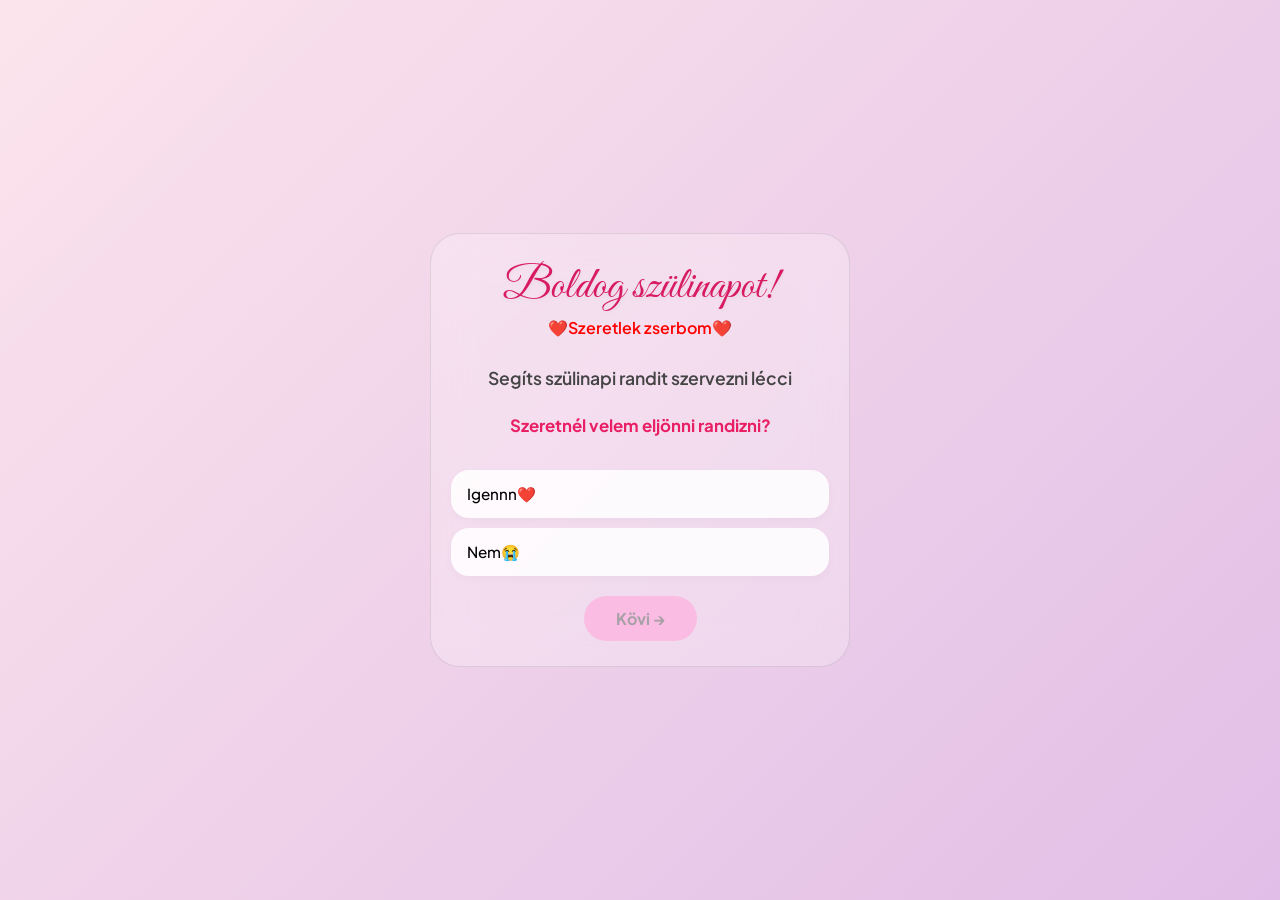
==== index.html @ 5a9b175c "Add files via upload" ====
<!DOCTYPE html>
<html lang="hu">
<head>
    <meta charset="UTF-8">
    <meta name="viewport" content="width=device-width, initial-scale=1.0">
    <title>Szülinapos bébinek</title>

    <link rel="stylesheet" href="style.css">

    
    <link rel="preconnect" href="https://fonts.googleapis.com">
    <link rel="preconnect" href="https://fonts.gstatic.com" crossorigin>
    <link href="https://fonts.googleapis.com/css2?family=Great+Vibes&family=Plus+Jakarta+Sans:wght@400;500;600;700&display=swap" rel="stylesheet">

</head>



<body>
    
    <video autoplay muted loop playsinline>
        <source src="hatter.mp4" type="video/mp4">
    </video>


    <div class="fo">

        <div class="hatter">
            <div>
                <h1 class="hb">Boldog szülinapot!</h1>
                <p class="love">❤️Szeretlek zserbom❤️</p>
            </div>

            <div class="kerdoiv">
                <h1>Segíts szülinapi randit szervezni lécci</h1>

                <h2 id="question"></h2>

                <div id="answers"></div>

                <button id="next-button" disabled>
                    Kövi ->
                </button>
            </div>
        </div>
    </div>


</body>

<script src="script.js"></script>
</html>
---- style.css ----
body {
    background: linear-gradient(135deg, #fce4ec, #e1bee7);
    min-height: 100vh;
    margin: 0;
    font-family: 'Plus Jakarta Sans', sans-serif;
    color: #1a1a1a;
}

video {
    position: fixed;
    top: 0;
    left: 0;
    width: 100%;
    height: 100%;
    object-fit: cover;
    z-index: -1;
}


.fo {
    min-height: 100vh;
    display: flex;
    align-items: center;
    justify-content: center;
    padding: 15px;
    box-sizing: border-box;
}


div.hatter {
    width: 90%;
    max-width: 420px;
    margin: auto;
    background: rgba(255, 255, 255, 0.25);
    backdrop-filter: blur(20px);
    -webkit-backdrop-filter: blur(20px);
    border: 1px solid rgba(36, 36, 36, 0.1);
    border-radius: 30px;
    padding: 25px 20px;

    box-sizing: border-box;
    text-align: center;
}


h1.hb {
    font-family: 'Great Vibes', cursive;
    font-size: 2.8rem;
    font-weight: 400;
    margin: 0;
    color: #d81b60;
    text-shadow: 0 2px 4px rgba(0,0,0,0.05);
}

p.love {
    font-family: 'Plus Jakarta Sans', sans-serif;
    font-weight: 600;
    font-size: 1rem;
    margin: 2px 0 18px 0;
    color: hsl(0, 100%, 50%);
}

div.kerdoiv {
    display: flex;
    flex-direction: column;
    align-items: center;
    justify-content: center;
    width: 100%;
}

div.kerdoiv h1 {
    font-size: 1.1rem;
    font-weight: 600;
    margin-bottom: 12px;
    color: #444444;
}

#question {
    font-size: 1.05rem;
    font-weight: 700;
    margin-bottom: 15px;
    color: #e91e63;
    min-height: 40px;
}


#answers {
    width: 100%;
    display: flex;
    flex-direction: column;
    gap: 10px;
    margin-bottom: 20px;
}

button.answer {
    width: 100%;
    padding: 14px 16px;
    background-color: rgba(255, 255, 255, 0.85);

    border-radius: 18px;
    border: none;
    font-family: 'Plus Jakarta Sans', sans-serif;
    font-size: 0.95rem;
    font-weight: 500;
    cursor: pointer;
    text-align: left;
    transition: all 0.25s ease;
    box-shadow: 0 3px 10px rgba(0, 0, 0, 0.03);
    box-sizing: border-box;
}


button.answer.selected {
    background: linear-gradient(135deg, #e91e63, #d81b60);
    color: #ffffff;
    width: 102%;
    font-weight: 600;
    box-shadow: 0 6px 20px rgba(216, 27, 96, 0.3);
    transform: translateY(-2px);
}


#next-button {
    padding: 12px 32px;
    border-radius: 25px;
    border: none;
    background: linear-gradient(135deg, #e91e63, #d81b60);
    color: white;
    font-family: 'Plus Jakarta Sans', sans-serif;
    font-weight: 700;
    font-size: 1rem;
    cursor: pointer;
    transition: all 0.25s ease;
    box-shadow: 0 5px 15px rgba(233, 30, 99, 0.35);
}

#next-button:disabled {
    background: #ffb0de;
    color: #888888;
    opacity: 0.7;
    cursor: not-allowed;
    box-shadow: none;
}

#answers p {
    background: rgba(255, 255, 255, 0.9);
    padding: 12px 15px;
    border-radius: 14px;
    margin: 4px 0;
    text-align: left;
    font-size: 0.9rem;
    color: #1a1a1a;
    border: 1px solid rgba(216, 27, 96, 0.1);
}
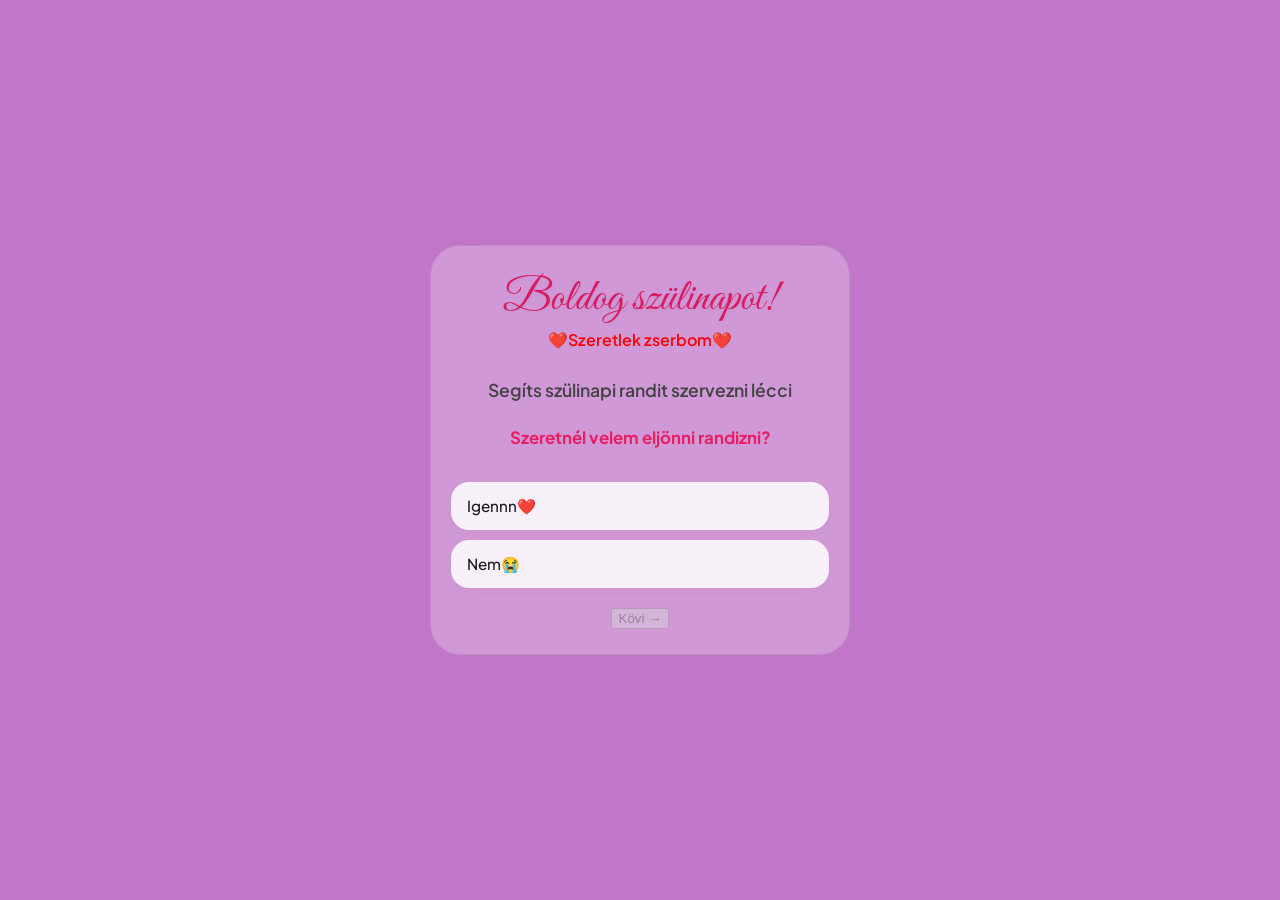
==== commit 14b181c7: "Update index.html" ====
--- a/index.html
+++ b/index.html
@@ -1,5 +1,6 @@
 <!DOCTYPE html>
 <html lang="hu">
+<meta name="format-detection" content="telephone=no, date=no, address=no, email=no">
 <head>
     <meta charset="UTF-8">
     <meta name="viewport" content="width=device-width, initial-scale=1.0">
@@ -49,4 +50,4 @@
 </body>
 
 <script src="script.js"></script>
-</html>+</html>
--- a/style.css
+++ b/style.css
@@ -1,10 +1,11 @@
 
 body {
-    background: linear-gradient(135deg, #fce4ec, #e1bee7);
-    min-height: 100vh;
+    background: #C176C9;
+    min-height: 100dvh;
     margin: 0;
     font-family: 'Plus Jakarta Sans', sans-serif;
     color: #1a1a1a;
+    -webkit-text-size-adjust: 100%; /* Ez is segít */
 }
 
 video {
@@ -19,7 +20,7 @@
 
 
 .fo {
-    min-height: 100vh;
+    min-height: 100dvh;
     display: flex;
     align-items: center;
     justify-content: center;
@@ -91,7 +92,7 @@
     flex-direction: column;
     gap: 10px;
     margin-bottom: 20px;
-}
+
 
 button.answer {
     width: 100%;
@@ -108,6 +109,8 @@
     transition: all 0.25s ease;
     box-shadow: 0 3px 10px rgba(0, 0, 0, 0.03);
     box-sizing: border-box;
+    color: #1a1a1a !important;
+    -webkit-text-fill-color: #1a1a1a;
 }
 
 
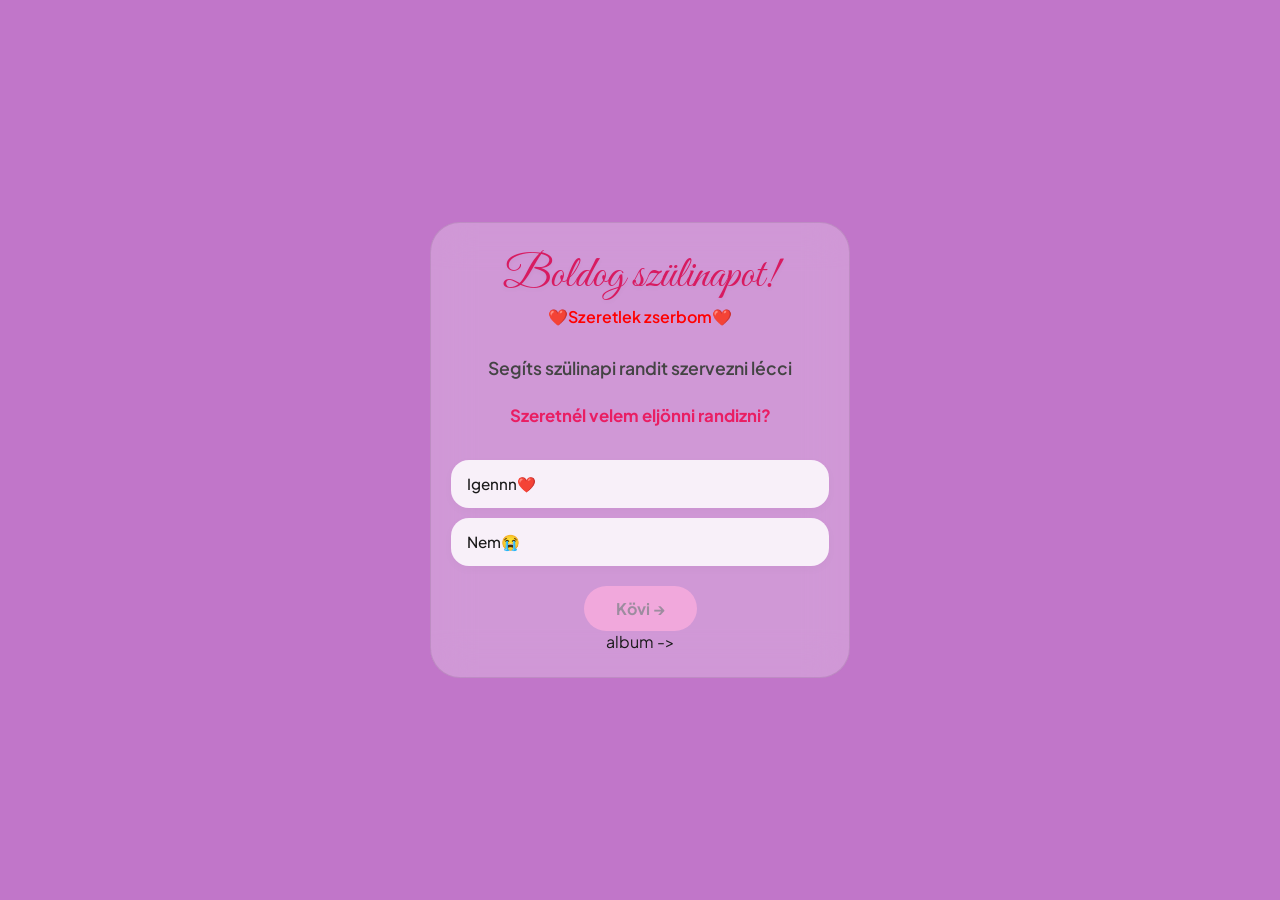
==== commit 5bfe0c53: "Add files via upload" ====
--- a/index.html
+++ b/index.html
@@ -1,6 +1,5 @@
 <!DOCTYPE html>
 <html lang="hu">
-<meta name="format-detection" content="telephone=no, date=no, address=no, email=no">
 <head>
     <meta charset="UTF-8">
     <meta name="viewport" content="width=device-width, initial-scale=1.0">
@@ -42,6 +41,8 @@
                 <button id="next-button" disabled>
                     Kövi ->
                 </button>
+
+                <a href="/album.html">album -></a>
             </div>
         </div>
     </div>
@@ -50,4 +51,4 @@
 </body>
 
 <script src="script.js"></script>
-</html>
+</html>
--- a/style.css
+++ b/style.css
@@ -1,11 +1,10 @@
-
 body {
     background: #C176C9;
     min-height: 100dvh;
     margin: 0;
     font-family: 'Plus Jakarta Sans', sans-serif;
     color: #1a1a1a;
-    -webkit-text-size-adjust: 100%; /* Ez is segít */
+    -webkit-text-size-adjust: 100%;
 }
 
 video {
@@ -18,7 +17,6 @@
     z-index: -1;
 }
 
-
 .fo {
     min-height: 100dvh;
     display: flex;
@@ -27,7 +25,6 @@
     padding: 15px;
     box-sizing: border-box;
 }
-
 
 div.hatter {
     width: 90%;
@@ -39,11 +36,9 @@
     border: 1px solid rgba(36, 36, 36, 0.1);
     border-radius: 30px;
     padding: 25px 20px;
-
     box-sizing: border-box;
     text-align: center;
 }
-
 
 h1.hb {
     font-family: 'Great Vibes', cursive;
@@ -85,20 +80,18 @@
     min-height: 40px;
 }
 
-
 #answers {
     width: 100%;
     display: flex;
     flex-direction: column;
     gap: 10px;
     margin-bottom: 20px;
-
+}
 
 button.answer {
     width: 100%;
     padding: 14px 16px;
     background-color: rgba(255, 255, 255, 0.85);
-
     border-radius: 18px;
     border: none;
     font-family: 'Plus Jakarta Sans', sans-serif;
@@ -110,37 +103,42 @@
     box-shadow: 0 3px 10px rgba(0, 0, 0, 0.03);
     box-sizing: border-box;
     color: #1a1a1a !important;
-    -webkit-text-fill-color: #1a1a1a;
+    -webkit-text-fill-color: #1a1a1a !important;
+    -webkit-appearance: none;
+    appearance: none;
 }
 
-
 button.answer.selected {
-    background: linear-gradient(135deg, #e91e63, #d81b60);
-    color: #ffffff;
+    background: linear-gradient(135deg, #e91e63, #d81b60) !important;
+    color: #ffffff !important;
+    -webkit-text-fill-color: #ffffff !important;
     width: 102%;
     font-weight: 600;
     box-shadow: 0 6px 20px rgba(216, 27, 96, 0.3);
     transform: translateY(-2px);
 }
 
-
 #next-button {
     padding: 12px 32px;
-    border-radius: 25px;
+    border-radius: 25px !important;
     border: none;
-    background: linear-gradient(135deg, #e91e63, #d81b60);
-    color: white;
+    background: linear-gradient(135deg, #e91e63, #d81b60) !important;
+    color: white !important;
     font-family: 'Plus Jakarta Sans', sans-serif;
     font-weight: 700;
     font-size: 1rem;
     cursor: pointer;
     transition: all 0.25s ease;
     box-shadow: 0 5px 15px rgba(233, 30, 99, 0.35);
+    box-sizing: border-box;
+    -webkit-appearance: none;
+    appearance: none;
 }
 
 #next-button:disabled {
-    background: #ffb0de;
-    color: #888888;
+    background: #ffb0de !important;
+    color: #888888 !important;
+    -webkit-text-fill-color: #888888 !important;
     opacity: 0.7;
     cursor: not-allowed;
     box-shadow: none;
@@ -153,9 +151,17 @@
     margin: 4px 0;
     text-align: left;
     font-size: 0.9rem;
-    color: #1a1a1a;
+    color: #1a1a1a !important;
+    -webkit-text-fill-color: #1a1a1a !important;
     border: 1px solid rgba(216, 27, 96, 0.1);
 }
 
+a {
+    text-decoration: none;
+    size: 70%;
+    color: #1a1a1a;
+}
 
-
+a:hover {
+    color: #d81b60;
+}
